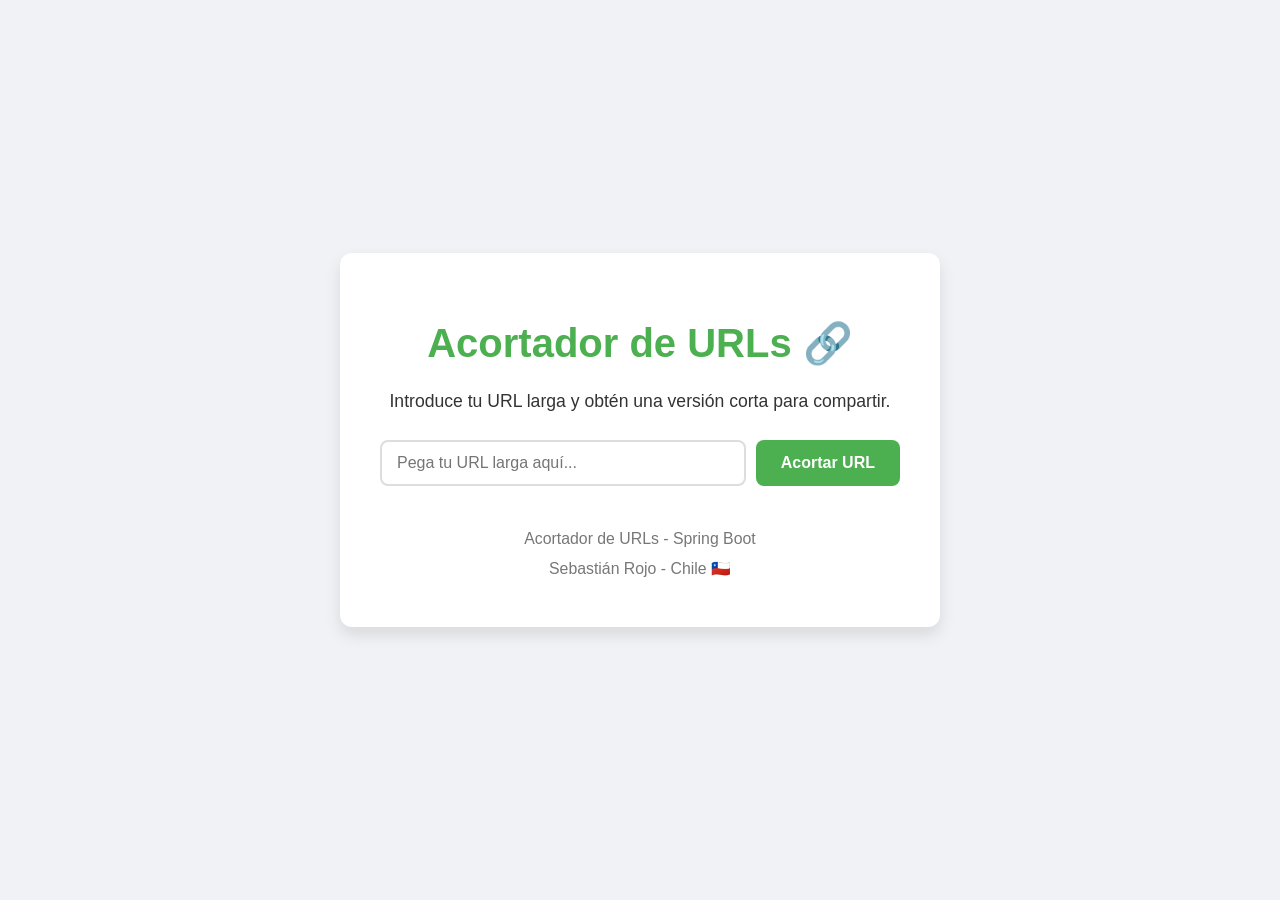
==== src/main/resources/static/index.html @ 348cfb42 "Implementa interfaz de usuario" ====
<!DOCTYPE html>
<html lang="es">
<head>
    <meta charset="UTF-8">
    <meta name="viewport" content="width=device-width, initial-scale=1.0">
    <title>Acortador de URLs</title>
    <link rel="stylesheet" href="style.css">
</head>
<body>
    <div class="container">
        <h1>Acortador de URLs 🔗</h1>
        <p>Introduce tu URL larga y obtén una versión corta para compartir.</p>
        
        <div class="input-section">
            <input type="text" id="longUrlInput" placeholder="Pega tu URL larga aquí..." required>
            <button id="shortenButton">Acortar URL</button>
        </div>
        
        <div id="resultSection" class="result-section hidden">
            <p>Tu URL corta es:</p>
            <input type="text" id="shortenedUrlOutput" readonly>
            <button id="copyButton">Copiar</button>
        </div>
        
        <div id="errorMessage" class="error-message hidden">
            ¡Ocurrió un error! Inténtalo de nuevo.
        </div>
        
        <footer class="footer">
            <p>Acortador de URLs - Spring Boot</p>
            <p>Sebastián Rojo - Chile 🇨🇱</p>
        </footer>
    </div>

    <script src="script.js"></script>
</body>
</html>
---- src/main/resources/static/style.css ----
body {
    font-family: 'Segoe UI', Tahoma, Geneva, Verdana, sans-serif;
    background-color: #f0f2f5;
    display: flex;
    justify-content: center;
    align-items: center;
    min-height: 100vh;
    margin: 0;
    color: #333;
    flex-direction: column;
}

.container {
    background-color: #ffffff;
    padding: 40px;
    border-radius: 12px;
    box-shadow: 0 8px 16px rgba(0, 0, 0, 0.1);
    text-align: center;
    max-width: 600px;
    width: 90%;
    box-sizing: border-box;
    margin-bottom: 20px;
}

h1 {
    color: #4CAF50; /* Verde vibrante */
    margin-bottom: 20px;
    font-size: 2.5em;
}

p {
    font-size: 1.1em;
    line-height: 1.6;
    margin-bottom: 25px;
}

.input-section {
    display: flex;
    justify-content: center;
    margin-bottom: 30px;
    gap: 10px;
}

input[type="text"] {
    flex-grow: 1;
    padding: 12px 15px;
    border: 2px solid #ddd;
    border-radius: 8px;
    font-size: 1em;
    transition: border-color 0.3s ease;
}

input[type="text"]:focus {
    border-color: #4CAF50;
    outline: none;
}

button {
    background-color: #4CAF50;
    color: white;
    padding: 12px 25px;
    border: none;
    border-radius: 8px;
    cursor: pointer;
    font-size: 1em;
    font-weight: bold;
    transition: background-color 0.3s ease, transform 0.2s ease;
    white-space: nowrap; /* Evita que el texto del botón se rompa */
}

button:hover {
    background-color: #45a049;
    transform: translateY(-2px);
}

button:active {
    transform: translateY(0);
}

.result-section, .error-message {
    background-color: #e8f5e9; /* Fondo verde claro */
    border: 1px solid #c8e6c9;
    padding: 20px;
    border-radius: 8px;
    margin-top: 25px;
}

.result-section p {
    margin-top: 0;
    color: #388e3c; /* Texto verde oscuro */
    font-weight: bold;
}

.result-section input[type="text"] {
    width: calc(100% - 100px); /* Ajuste para el botón de copiar */
    margin-right: 10px;
    background-color: #f7fcf7;
    border: 1px solid #a5d6a7;
    color: #333;
}

.result-section #copyButton {
    background-color: #2196F3; /* Azul para copiar */
}

.result-section #copyButton:hover {
    background-color: #1976D2;
}


.hidden {
    display: none;
}

.error-message {
    background-color: #ffebee; /* Fondo rojo claro */
    border-color: #ef9a9a;
    color: #d32f2f; /* Texto rojo oscuro */
    font-weight: bold;
}

.footer {
    margin-top: 40px;
    font-size: 0.9em;
    color: #777;
}

.footer p {
    margin: 5px 0;
}

@media (max-width: 600px) {
    .input-section {
        flex-direction: column;
        gap: 15px;
    }
    .result-section input[type="text"] {
        width: 100%;
        margin-right: 0;
        margin-bottom: 10px;
    }
    .result-section {
        display: flex;
        flex-direction: column;
        align-items: center;
    }
}
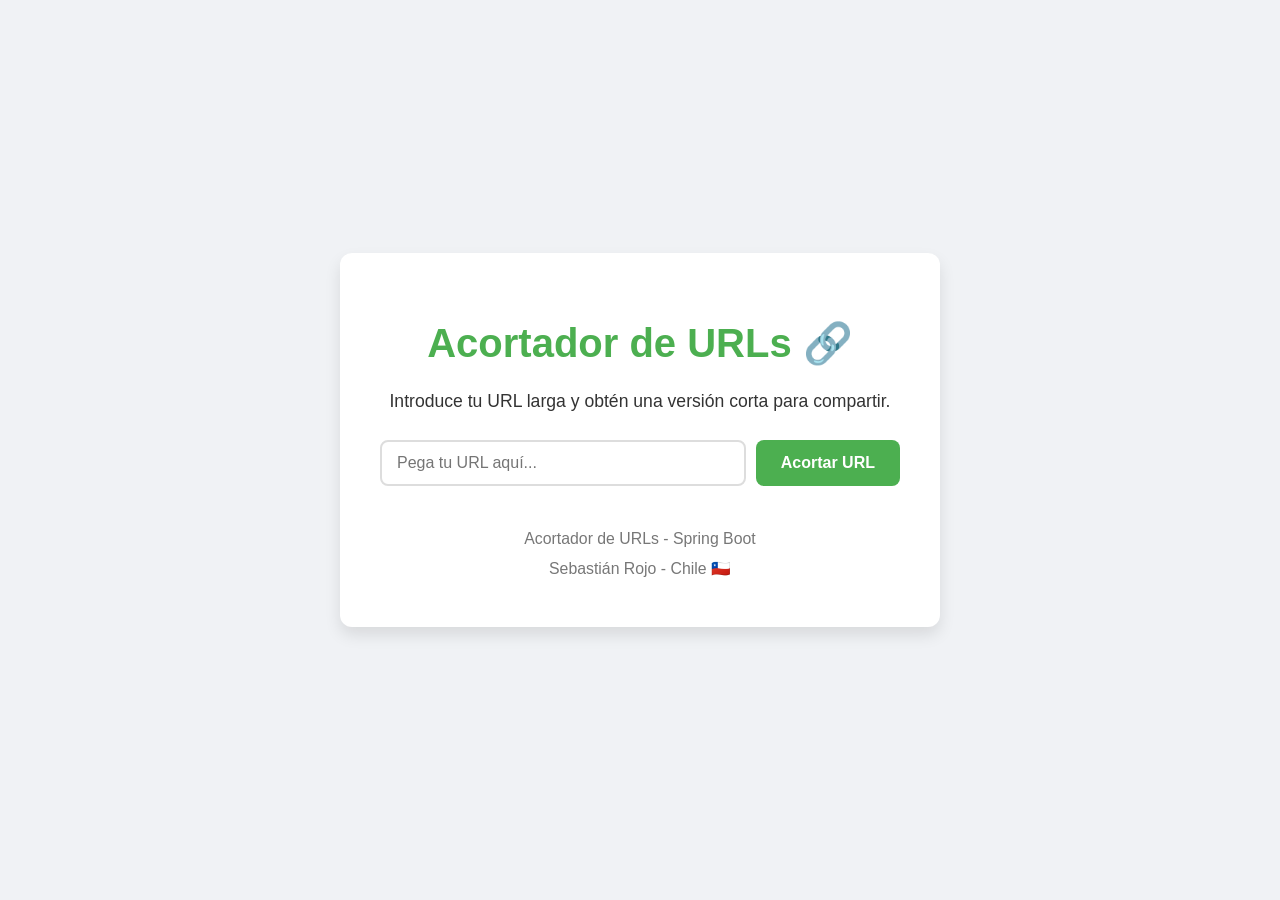
==== commit d34afb6d: "Refactoriza frontend" ====
--- a/src/main/resources/static/index.html
+++ b/src/main/resources/static/index.html
@@ -11,14 +11,15 @@
         <h1>Acortador de URLs 🔗</h1>
         <p>Introduce tu URL larga y obtén una versión corta para compartir.</p>
         
-        <div class="input-section">
-            <input type="text" id="longUrlInput" placeholder="Pega tu URL larga aquí..." required>
-            <button id="shortenButton">Acortar URL</button>
-        </div>
+        <form id="urlForm" class="input-section">
+            <input type="text" id="originalUrl" placeholder="Pega tu URL aquí..." required>
+            <button type="submit">Acortar URL</button>
+        </form>
         
         <div id="resultSection" class="result-section hidden">
             <p>Tu URL corta es:</p>
-            <input type="text" id="shortenedUrlOutput" readonly>
+            <a id="shortUrl" href="#" target="_blank"></a>
+            <input type="text" id="shortUrl" readonly>
             <button id="copyButton">Copiar</button>
         </div>
         
@@ -31,7 +32,6 @@
             <p>Sebastián Rojo - Chile 🇨🇱</p>
         </footer>
     </div>
-
     <script src="script.js"></script>
 </body>
 </html>
